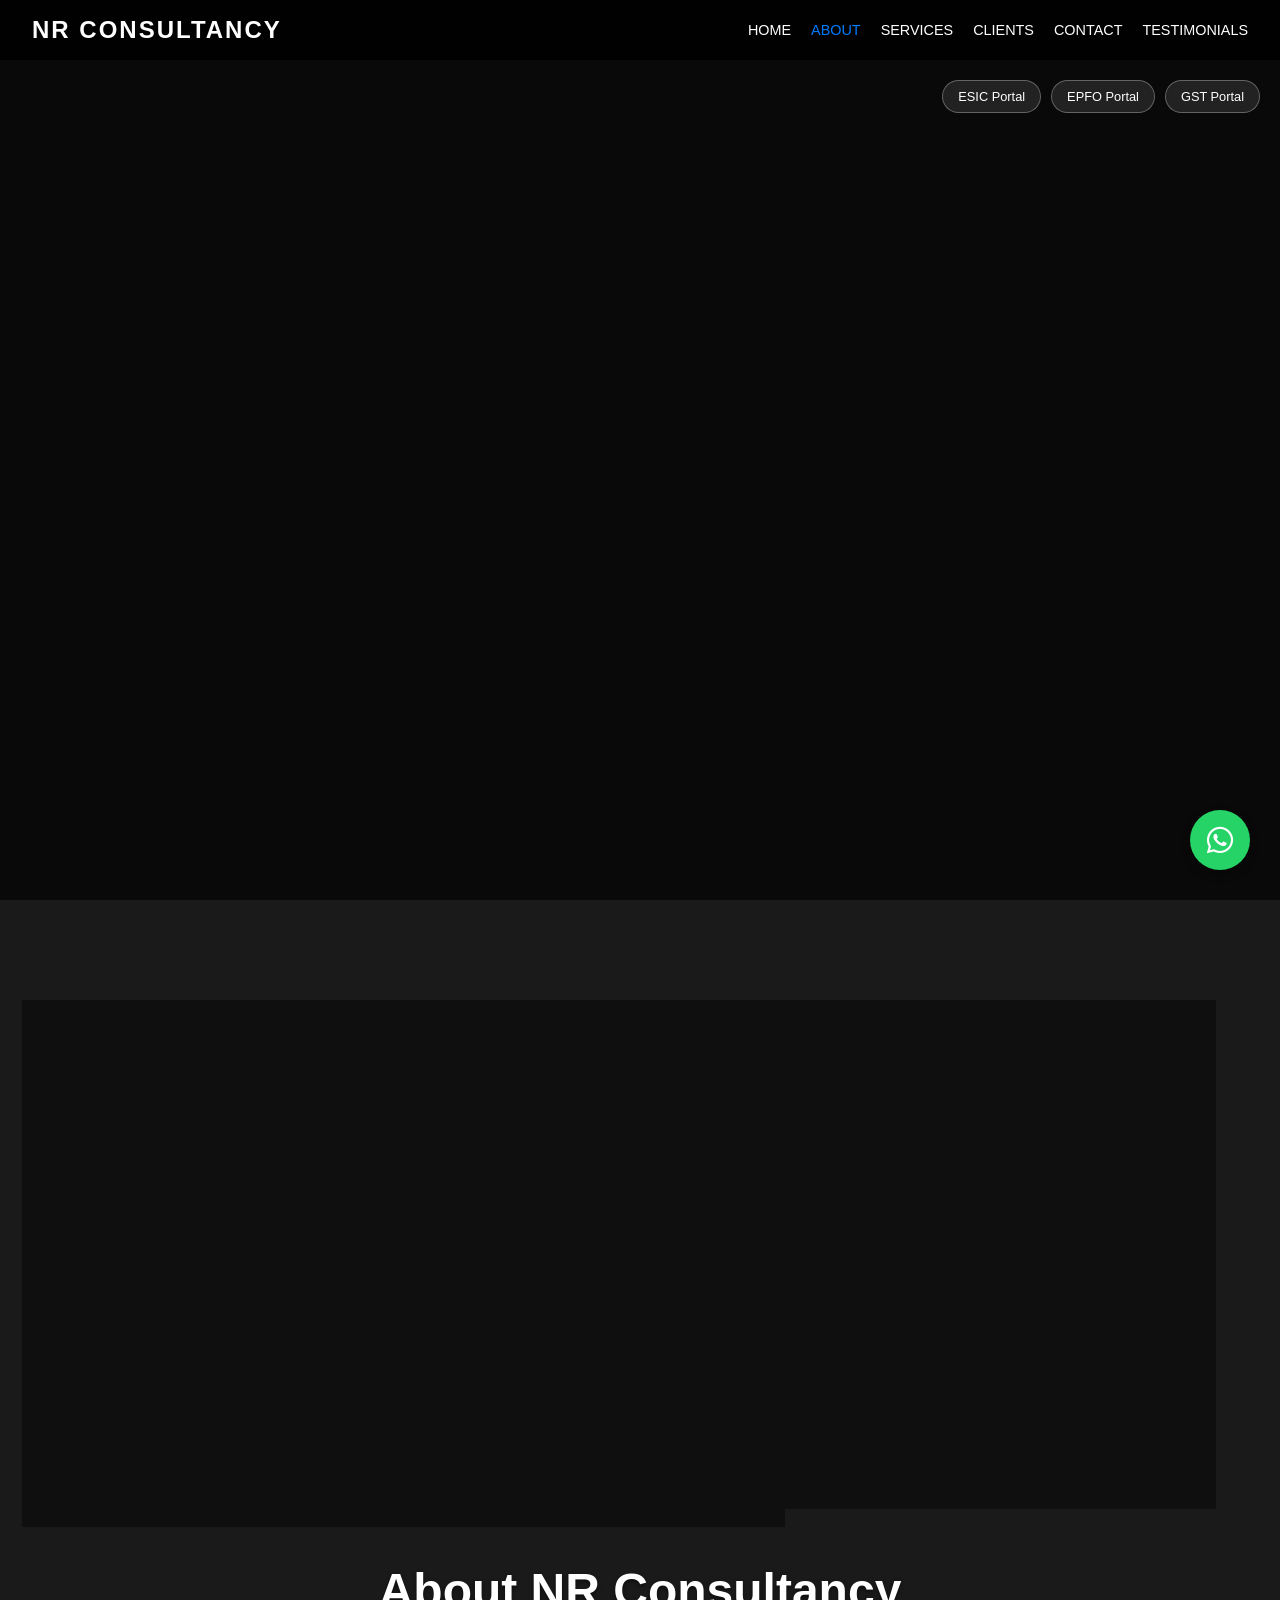
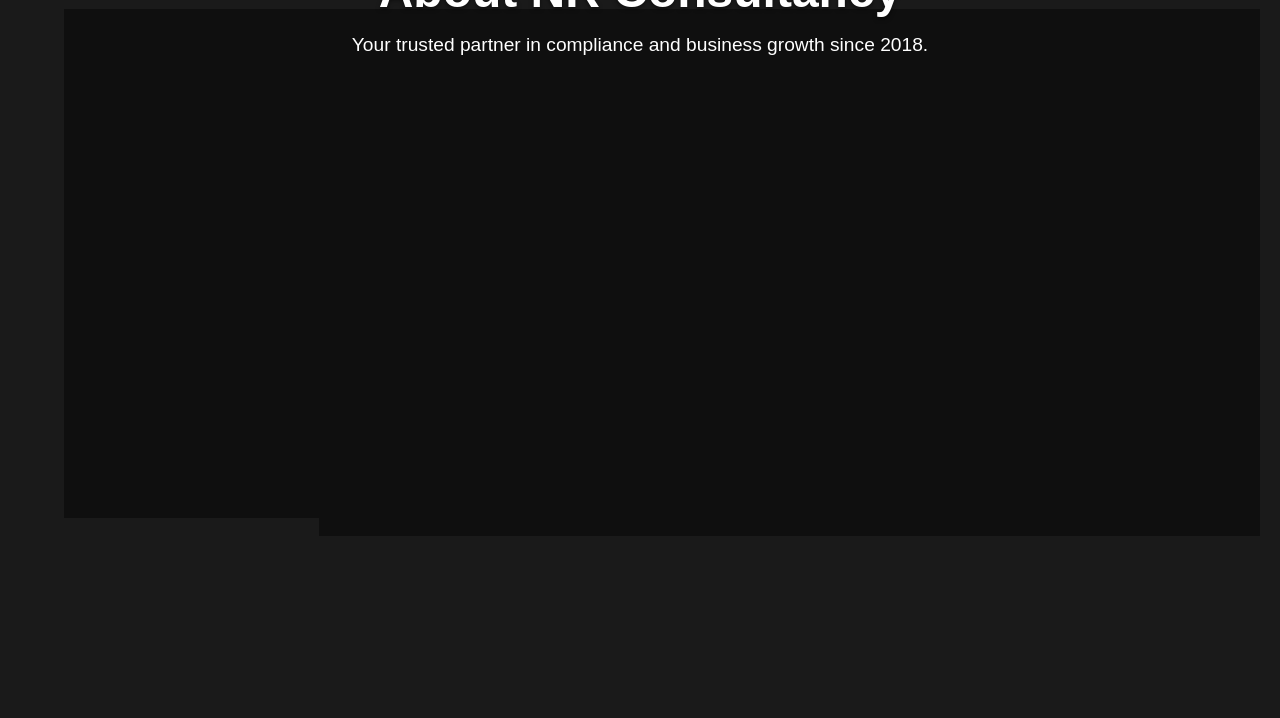
==== about.html @ 20a64200 "Initial commit of website code" ====
<!DOCTYPE html>
<html lang="en">

<head>
    <meta charset="UTF-8">
    <meta name="viewport" content="width=device-width, initial-scale=1.0">
    <title>About Us - NR Consultancy</title>

    <link rel="stylesheet" href="style.css">
    <link rel="stylesheet" href="https://cdnjs.cloudflare.com/ajax/libs/font-awesome/6.0.0/css/all.min.css">
</head>

<body>

    <!-- Background Video: Office/Meeting -->
    <video autoplay muted loop playsinline class="video-bg">
        <source src="https://videos.pexels.com/video-files/3129671/3129671-hd_1920_1080_30fps.mp4" type="video/mp4">
    </video>
    <div class="overlay"></div>

    <nav>
        <a href="index.html" class="logo" style="text-decoration:none;">NR Consultancy</a>
        <ul>
            <li><a href="index.html">Home</a></li>
            <li><a href="about.html" class="active">About</a></li>
            <li><a href="services.html">Services</a></li>
            <li><a href="clients.html">Clients</a></li>
            <li><a href="contact.html">Contact</a></li>
            <li><a href="testimonials.html">Testimonials</a></li>
        </ul>
    </nav>

    <div class="official-links">
        <a href="https://www.esic.in" target="_blank" class="official-btn">ESIC Portal</a>
        <a href="https://www.epfindia.gov.in" target="_blank" class="official-btn">EPFO Portal</a>
        <a href="https://www.gst.gov.in" target="_blank" class="official-btn">GST Portal</a>
    </div>

    <div class="static-content">
        <h1>About NR Consultancy</h1>
        <p>Your trusted partner in compliance and business growth since 2018.</p>
    </div>

    <!-- Magazine Style Services Feed -->
    <section id="services-feed" class="magazine-layout">

        <!-- Article 1: History -->
        <article class="magazine-article reveal-on-scroll">
            <div class="article-image">
                <img src="https://cdn-icons-png.flaticon.com/512/4205/4205906.png" alt="History Icon">
            </div>
            <div class="article-content">
                <span class="article-category">Since 2018</span>
                <h2>Our Journey</h2>
                <p><span class="drop-cap">N</span>R Consultancy was founded with a single mission: to simplify
                    compliance for Indian businesses. Over the last 6+ years, we have grown from a small advisory firm
                    to a trusted partner for over 100+ entities.</p>
                <ul class="article-details">
                    <li><i class="fas fa-check"></i> 6+ Years of Excellence</li>
                    <li><i class="fas fa-check"></i> 100+ Corporate Clients</li>
                    <li><i class="fas fa-check"></i> Pan-India Presence</li>
                </ul>
            </div>
        </article>

        <!-- Article 2: Mission -->
        <article class="magazine-article reverse reveal-on-scroll">
            <div class="article-image">
                <img src="https://cdn-icons-png.flaticon.com/512/1067/1067566.png" alt="Mission Icon">
            </div>
            <div class="article-content">
                <span class="article-category">Our Vision</span>
                <h2>Mission & Values</h2>
                <p><span class="drop-cap">W</span>e believe in transparency, accuracy, and timeliness. Our goal is to
                    ensure zero-penalty compliance for our clients, allowing them to focus entirely on their business
                    growth.</p>
                <ul class="article-details">
                    <li><i class="fas fa-check"></i> Client First Approach</li>
                    <li><i class="fas fa-check"></i> Integrity & Confidentiality</li>
                    <li><i class="fas fa-check"></i> 24/7 Expert Support</li>
                </ul>
            </div>
        </article>

    </section>

    <a href="https://wa.me/919182727927?text=Hi,%20I%20want%20to%20know%20more%20about%20your%20company."
        target="_blank" class="whatsapp-btn">
        <i class="fab fa-whatsapp"></i>
    </a>

    <script src="script.js"></script>
</body>

</html>
---- style.css ----
/* Core Styles for NR Consultancy */
:root {
    --primary-color: #007bff;
    /* Bright Blue */
    --secondary-color: #6c757d;
    /* Grey */
    --accent-color: #ffc107;
    /* Amber */
    --text-color: #ffffff;
    --nav-bg: rgba(0, 0, 0, 0.85);
    --overlay-color: rgba(0, 0, 0, 0.65);
    --card-bg: rgba(255, 255, 255, 0.95);
    --card-text: #333333;
    --font-main: 'Segoe UI', Tahoma, Geneva, Verdana, sans-serif;
}

* {
    margin: 0;
    padding: 0;
    box-sizing: border-box;
}

body {
    font-family: var(--font-main);
    color: var(--text-color);
    background-color: #1a1a1a;
    overflow-x: hidden;
    min-height: 100vh;
    width: 100vw;
    position: relative;
    overflow-y: auto;
    /* Enable vertical scroll */
}

/* Animations */
@keyframes fadeInDown {
    from {
        opacity: 0;
        transform: translateY(-20px);
    }

    to {
        opacity: 1;
        transform: translateY(0);
    }
}

@keyframes pulse {
    0% {
        transform: scale(1);
    }

    50% {
        transform: scale(1.05);
    }

    100% {
        transform: scale(1);
    }
}

@keyframes bounceArrow {

    0%,
    20%,
    50%,
    80%,
    100% {
        transform: translateY(0);
    }

    40% {
        transform: translateY(-10px);
    }

    60% {
        transform: translateY(-5px);
    }
}

/* Background Video */
.video-bg {
    position: fixed;
    top: 0;
    left: 0;
    width: 100%;
    height: 100%;
    z-index: -2;
    object-fit: cover;
    background: url('https://images.pexels.com/photos/3183150/pexels-photo-3183150.jpeg') no-repeat center center/cover;
    /* Constructive Fallback */
}

.overlay {
    position: fixed;
    top: 0;
    left: 0;
    width: 100%;
    height: 100%;
    background-color: var(--overlay-color);
    z-index: -1;
}

.static-content {
    animation: fadeInDown 1.5s ease-out;
}

.scroll-indicator {
    position: absolute;
    bottom: 30px;
    left: 50%;
    transform: translateX(-50%);
    text-align: center;
    color: white;
    font-size: 0.9rem;
    z-index: 5;
    animation: bounceArrow 2s infinite;
    pointer-events: none;
}

.scroll-indicator i {
    display: block;
    font-size: 1.5rem;
    margin-top: 5px;
}

/* Navigation */
nav {
    position: fixed;
    top: 0;
    width: 100%;
    background-color: var(--nav-bg);
    padding: 1rem 2rem;
    z-index: 1000;
    display: flex;
    justify-content: space-between;
    align-items: center;
    backdrop-filter: blur(10px);
}

.logo {
    font-size: 1.5rem;
    font-weight: bold;
    color: var(--text-color);
    text-transform: uppercase;
    letter-spacing: 2px;
}

nav ul {
    list-style: none;
    display: flex;
    gap: 20px;
}

nav a {
    text-decoration: none;
    color: var(--text-color);
    font-weight: 500;
    transition: color 0.3s;
    text-transform: uppercase;
    font-size: 0.9rem;
}

nav a:hover,
nav a.active {
    color: var(--primary-color);
}

/* Physics World Container */


/* Magazine Layout */
@import url('https://fonts.googleapis.com/css2?family=Playfair+Display:wght@700&family=Source+Sans+Pro:wght@400;600&display=swap');

:root {
    --font-heading: 'Playfair Display', serif;
    --font-body: 'Source Sans Pro', sans-serif;
}

#services-feed {
    margin-top: 100vh;
    padding: 100px 5%;
    background-color: transparent;
    /* Show video behind */
    color: #fff;
}

.magazine-article {
    display: flex;
    align-items: center;
    gap: 60px;
    margin-bottom: 120px;
    opacity: 0;
    transform: translateY(50px);
    transition: opacity 1s ease, transform 1s ease;

    /* rigorous glassmorphism backing for readability */
    background: rgba(0, 0, 0, 0.4);
    padding: 40px;
    border-radius: 20px;
    backdrop-filter: blur(5px);
    border: 1px solid rgba(255, 255, 255, 0.1);
}

.magazine-article.visible {
    opacity: 1;
    transform: translateY(0);
}

.magazine-article.reverse {
    flex-direction: row-reverse;
}

/* Image Side */
.article-image {
    flex: 1;
    background: rgba(255, 255, 255, 0.1);
    padding: 40px;
    box-shadow: 0 20px 50px rgba(0, 0, 0, 0.3);
    transform: rotate(-2deg);
    transition: transform 0.3s;
    border: 1px solid rgba(255, 255, 255, 0.2);
    display: flex;
    justify-content: center;
    align-items: center;
    height: 350px;
    border-radius: 10px;
}

.magazine-article:hover .article-image {
    transform: rotate(0deg) scale(1.02);
}

.article-image img {
    max-width: 80%;
    max-height: 80%;
    object-fit: contain;
    filter: drop-shadow(0 5px 15px rgba(0, 0, 0, 0.2));
}

/* Content Side */
.article-content {
    flex: 1;
    padding: 20px;
    color: #fff;
}

.article-category {
    font-family: var(--font-body);
    text-transform: uppercase;
    font-size: 0.8rem;
    letter-spacing: 3px;
    color: var(--accent-color);
    /* Pop color */
    font-weight: 600;
    margin-bottom: 10px;
    display: block;
}

.article-content h2 {
    font-family: var(--font-heading);
    font-size: 3.5rem;
    margin-bottom: 25px;
    line-height: 1.1;
    color: #fff;
    text-shadow: 0 2px 10px rgba(0, 0, 0, 0.5);
}

.article-content p {
    font-family: var(--font-body);
    font-size: 1.1rem;
    line-height: 1.8;
    color: #eee;
    margin-bottom: 25px;
}

.drop-cap {
    float: left;
    font-family: var(--font-heading);
    font-size: 3.5rem;
    line-height: 0.8;
    padding-top: 4px;
    padding-right: 8px;
    padding-left: 3px;
    color: var(--accent-color);
}

.article-details {
    list-style: none;
    margin-bottom: 30px;
}

.article-details li {
    font-family: var(--font-body);
    margin-bottom: 10px;
    font-size: 1rem;
    color: #ddd;
}

.article-details i {
    color: var(--accent-color);
    margin-right: 10px;
}

.read-more {
    display: inline-block;
    padding: 12px 30px;
    background: #1a1a1a;
    color: white;
    text-decoration: none;
    text-transform: uppercase;
    font-size: 0.8rem;
    letter-spacing: 1px;
    transition: background 0.3s;
}

.read-more:hover {
    background: var(--primary-color);
}

@media (max-width: 900px) {

    .magazine-article,
    .magazine-article.reverse {
        flex-direction: column;
        gap: 30px;
        text-align: center;
    }

    .article-image {
        transform: rotate(0);
        width: 100%;
        height: auto;
    }

    .article-content h2 {
        font-size: 2.5rem;
    }

    .article-details {
        text-align: left;
        display: inline-block;
    }
}

.floating-video {
    width: 100%;
    border-radius: 8px;
    margin-bottom: 10px;
    pointer-events: none;
    /* Prevent video controls interference */
}

/* Official Links Bar */
.official-links {
    position: fixed;
    top: 80px;
    /* Below nav */
    right: 20px;
    display: flex;
    gap: 10px;
    z-index: 1000;
}

.official-btn {
    background: rgba(255, 255, 255, 0.1);
    color: white;
    padding: 8px 15px;
    border-radius: 20px;
    text-decoration: none;
    font-size: 0.8rem;
    border: 1px solid rgba(255, 255, 255, 0.3);
    transition: all 0.3s;
    backdrop-filter: blur(5px);
}

.official-btn:hover {
    background: var(--primary-color);
    border-color: var(--primary-color);
}

/* WhatsApp Button */
.whatsapp-btn {
    position: fixed;
    bottom: 30px;
    right: 30px;
    background-color: #25D366;
    color: white;
    width: 60px;
    height: 60px;
    border-radius: 50%;
    display: flex;
    justify-content: center;
    align-items: center;
    font-size: 30px;
    box-shadow: 0 4px 10px rgba(0, 0, 0, 0.3);
    z-index: 2000;
    transition: transform 0.3s;
    text-decoration: none;
}

.whatsapp-btn:hover {
    transform: scale(1.1);
}

/* Intro/Static Content (Behind physics layer) */
.static-content {
    position: absolute;
    top: 50%;
    left: 50%;
    transform: translate(-50%, -50%);
    text-align: center;
    z-index: 1;
    /* Below physics layer */
    width: 80%;
}

.static-content h1 {
    font-size: 3rem;
    margin-bottom: 1rem;
    text-shadow: 0 2px 4px rgba(0, 0, 0, 0.5);
}

.static-content p {
    font-size: 1.2rem;
    max-width: 600px;
    margin: 0 auto;
}

/* Responsive */
@media (max-width: 768px) {
    nav {
        flex-direction: column;
        padding: 1rem;
    }

    nav ul {
        margin-top: 10px;
        font-size: 0.8rem;
        flex-wrap: wrap;
        justify-content: center;
    }

    .static-content h1 {
        font-size: 2rem;
    }

    .official-links {
        top: auto;
        bottom: 100px;
        right: 50%;
        transform: translateX(50%);
        width: 100%;
        justify-content: center;
    }
}
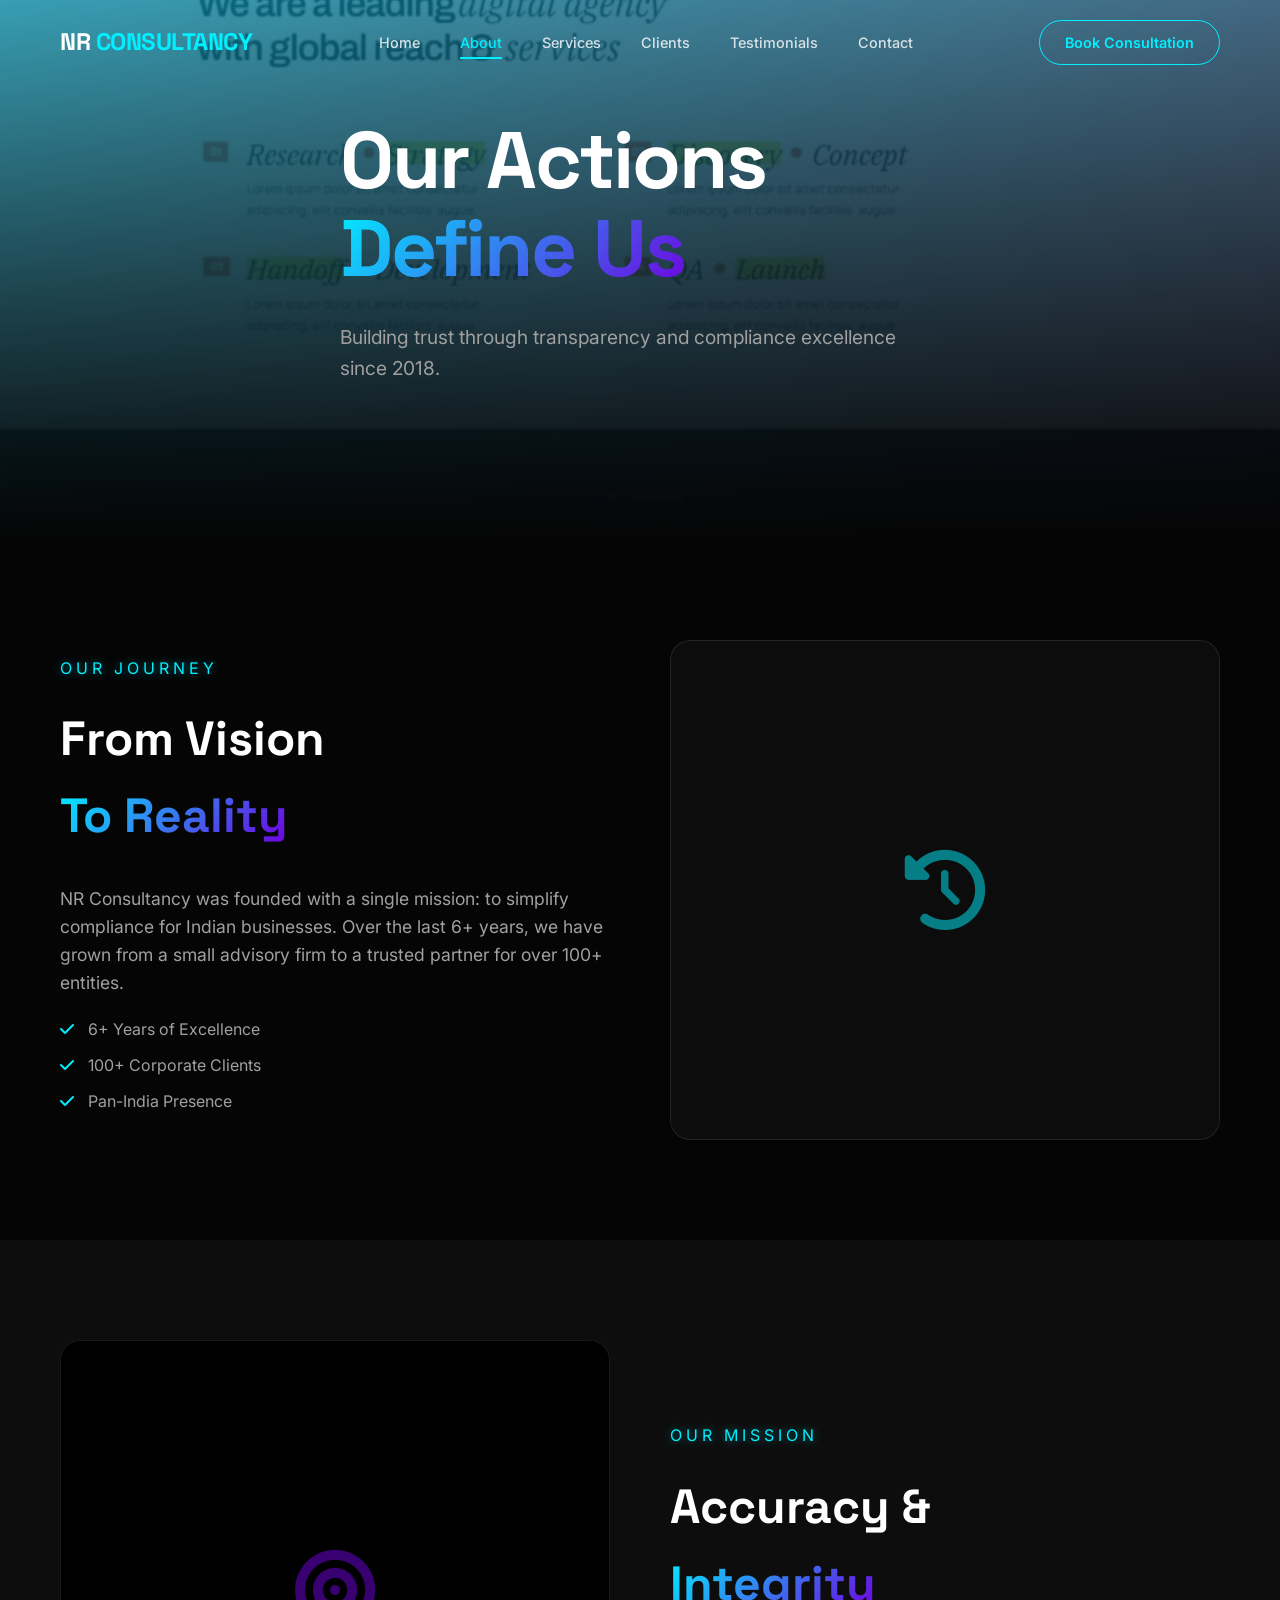
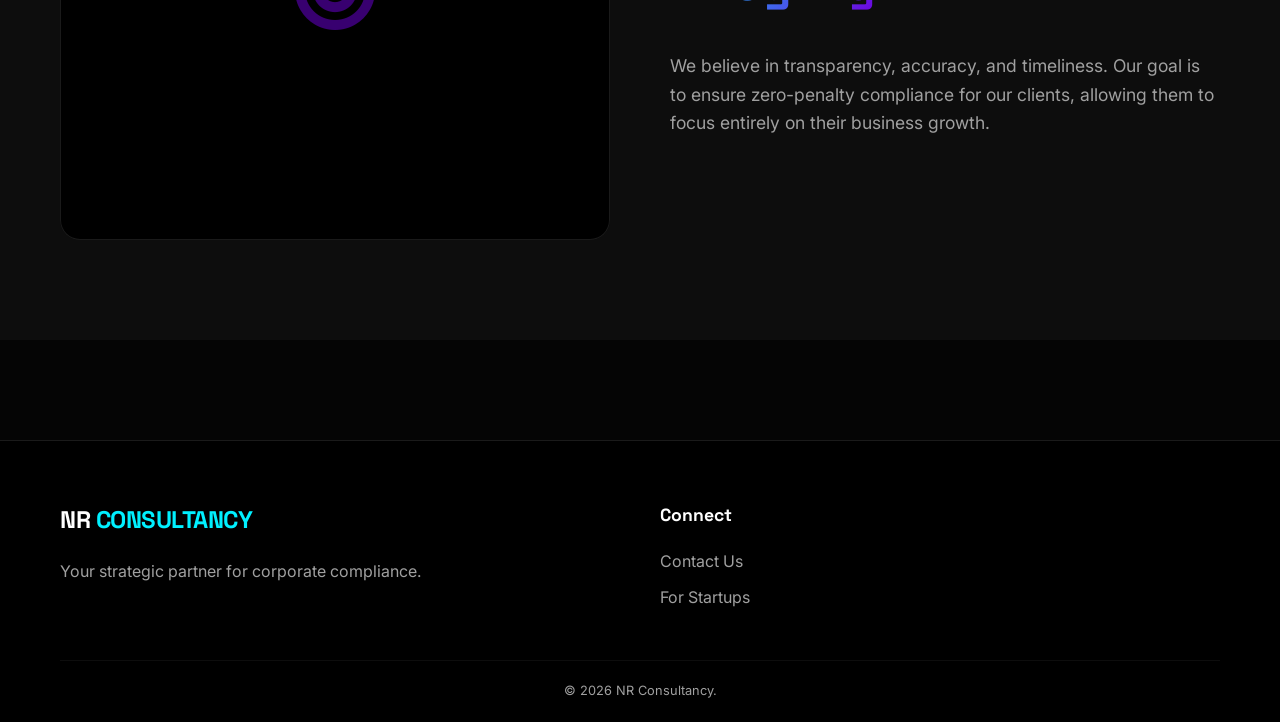
==== commit 78e4df09: "Complete redesign: Dark theme, CSS animation, and SEO fixes" ====
--- a/about.html
+++ b/about.html
@@ -5,89 +5,125 @@
     <meta charset="UTF-8">
     <meta name="viewport" content="width=device-width, initial-scale=1.0">
     <title>About Us - NR Consultancy</title>
+    <meta name="description"
+        content="Learn about NR Consultancy's journey since 2018. We are a leading compliance firm in Hyderabad serving 100+ clients with integrity and expertise.">
+    <meta name="keywords"
+        content="NR Consultancy history, compliance experts Hyderabad, business values, company mission, about us">
+    <meta name="robots" content="index, follow">
 
+    <!-- Styles -->
     <link rel="stylesheet" href="style.css">
     <link rel="stylesheet" href="https://cdnjs.cloudflare.com/ajax/libs/font-awesome/6.0.0/css/all.min.css">
 </head>
 
 <body>
 
-    <!-- Background Video: Office/Meeting -->
-    <video autoplay muted loop playsinline class="video-bg">
-        <source src="https://videos.pexels.com/video-files/3129671/3129671-hd_1920_1080_30fps.mp4" type="video/mp4">
-    </video>
-    <div class="overlay"></div>
-
-    <nav>
-        <a href="index.html" class="logo" style="text-decoration:none;">NR Consultancy</a>
-        <ul>
-            <li><a href="index.html">Home</a></li>
-            <li><a href="about.html" class="active">About</a></li>
-            <li><a href="services.html">Services</a></li>
-            <li><a href="clients.html">Clients</a></li>
-            <li><a href="contact.html">Contact</a></li>
-            <li><a href="testimonials.html">Testimonials</a></li>
-        </ul>
+    <!-- Navigation -->
+    <nav id="navbar">
+        <div class="container nav-content">
+            <a href="index.html" class="logo">NR <span>CONSULTANCY</span></a>
+            <div class="nav-links">
+                <a href="index.html">Home</a>
+                <a href="about.html" class="active">About</a>
+                <a href="services.html">Services</a>
+                <a href="clients.html">Clients</a>
+                <a href="testimonials.html">Testimonials</a>
+                <a href="contact.html">Contact</a>
+            </div>
+            <a href="contact.html" class="nav-cta">Book Consultation</a>
+            <div class="menu-toggle"><i class="fas fa-bars"></i></div>
+        </div>
     </nav>
 
-    <div class="official-links">
-        <a href="https://www.esic.in" target="_blank" class="official-btn">ESIC Portal</a>
-        <a href="https://www.epfindia.gov.in" target="_blank" class="official-btn">EPFO Portal</a>
-        <a href="https://www.gst.gov.in" target="_blank" class="official-btn">GST Portal</a>
-    </div>
+    <!-- Page Header -->
+    <header class="hero" style="height: 60vh;">
+        <div class="hero-bg">
+            <video autoplay muted loop playsinline class="video-bg" style="opacity: 0.3;"
+                poster="assets/video/video-poster.jpg">
+                <source src="assets/video/board-meeting.mp4" type="video/mp4">
+            </video>
+            <div class="hero-overlay-gradient"></div>
+        </div>
+        <div class="container hero-content">
+            <h1 class="hero-title">Our Actions <br><span class="text-gradient">Define Us</span></h1>
+            <p class="hero-desc">Building trust through transparency and compliance excellence since 2018.</p>
+        </div>
+    </header>
 
-    <div class="static-content">
-        <h1>About NR Consultancy</h1>
-        <p>Your trusted partner in compliance and business growth since 2018.</p>
-    </div>
-
-    <!-- Magazine Style Services Feed -->
-    <section id="services-feed" class="magazine-layout">
-
-        <!-- Article 1: History -->
-        <article class="magazine-article reveal-on-scroll">
-            <div class="article-image">
-                <img src="https://cdn-icons-png.flaticon.com/512/4205/4205906.png" alt="History Icon">
+    <!-- Main Content -->
+    <section class="section-padding">
+        <div class="container">
+            <div class="about-preview">
+                <div class="about-content">
+                    <span class="hero-subtitle">Our Journey</span>
+                    <h2>From Vision <br><span class="text-gradient">To Reality</span></h2>
+                    <p>NR Consultancy was founded with a single mission: to simplify compliance for Indian businesses.
+                        Over the last 6+ years, we have grown from a small advisory firm to a trusted partner for over
+                        100+ entities.</p>
+                    <ul style="margin-top: 20px; color: var(--text-muted);">
+                        <li style="margin-bottom: 10px;"><i class="fas fa-check"
+                                style="color: var(--accent-primary); margin-right: 10px;"></i> 6+ Years of Excellence
+                        </li>
+                        <li style="margin-bottom: 10px;"><i class="fas fa-check"
+                                style="color: var(--accent-primary); margin-right: 10px;"></i> 100+ Corporate Clients
+                        </li>
+                        <li style="margin-bottom: 10px;"><i class="fas fa-check"
+                                style="color: var(--accent-primary); margin-right: 10px;"></i> Pan-India Presence</li>
+                    </ul>
+                </div>
+                <div class="about-image">
+                    <!-- Placeholder or specific about image -->
+                    <div
+                        style="width:100%; height:100%; background: var(--bg-card); display:flex; align-items:center; justify-content:center; border: var(--glass-border); border-radius: 20px;">
+                        <i class="fas fa-history"
+                            style="font-size: 5rem; color: var(--accent-primary); opacity: 0.5;"></i>
+                    </div>
+                </div>
             </div>
-            <div class="article-content">
-                <span class="article-category">Since 2018</span>
-                <h2>Our Journey</h2>
-                <p><span class="drop-cap">N</span>R Consultancy was founded with a single mission: to simplify
-                    compliance for Indian businesses. Over the last 6+ years, we have grown from a small advisory firm
-                    to a trusted partner for over 100+ entities.</p>
-                <ul class="article-details">
-                    <li><i class="fas fa-check"></i> 6+ Years of Excellence</li>
-                    <li><i class="fas fa-check"></i> 100+ Corporate Clients</li>
-                    <li><i class="fas fa-check"></i> Pan-India Presence</li>
-                </ul>
-            </div>
-        </article>
-
-        <!-- Article 2: Mission -->
-        <article class="magazine-article reverse reveal-on-scroll">
-            <div class="article-image">
-                <img src="https://cdn-icons-png.flaticon.com/512/1067/1067566.png" alt="Mission Icon">
-            </div>
-            <div class="article-content">
-                <span class="article-category">Our Vision</span>
-                <h2>Mission & Values</h2>
-                <p><span class="drop-cap">W</span>e believe in transparency, accuracy, and timeliness. Our goal is to
-                    ensure zero-penalty compliance for our clients, allowing them to focus entirely on their business
-                    growth.</p>
-                <ul class="article-details">
-                    <li><i class="fas fa-check"></i> Client First Approach</li>
-                    <li><i class="fas fa-check"></i> Integrity & Confidentiality</li>
-                    <li><i class="fas fa-check"></i> 24/7 Expert Support</li>
-                </ul>
-            </div>
-        </article>
-
+        </div>
     </section>
 
-    <a href="https://wa.me/919182727927?text=Hi,%20I%20want%20to%20know%20more%20about%20your%20company."
-        target="_blank" class="whatsapp-btn">
-        <i class="fab fa-whatsapp"></i>
-    </a>
+    <section class="section-padding" style="background: var(--bg-card);">
+        <div class="container">
+            <div class="about-preview" style="grid-template-columns: 1fr 1fr;">
+                <div class="about-image">
+                    <div
+                        style="width:100%; height:100%; background: #000; display:flex; align-items:center; justify-content:center; border: var(--glass-border); border-radius: 20px;">
+                        <i class="fas fa-bullseye"
+                            style="font-size: 5rem; color: var(--accent-secondary); opacity: 0.5;"></i>
+                    </div>
+                </div>
+                <div class="about-content">
+                    <span class="hero-subtitle">Our Mission</span>
+                    <h2>Accuracy & <br><span class="text-gradient">Integrity</span></h2>
+                    <p>We believe in transparency, accuracy, and timeliness. Our goal is to ensure zero-penalty
+                        compliance for our clients, allowing them to focus entirely on their business growth.</p>
+                </div>
+            </div>
+        </div>
+    </section>
+
+    <!-- Footer -->
+    <footer>
+        <div class="container">
+            <div class="footer-content">
+                <div class="footer-col">
+                    <a href="index.html" class="logo">NR <span>CONSULTANCY</span></a>
+                    <p style="margin-top: 20px; color: var(--text-muted);">Your strategic partner for corporate
+                        compliance.</p>
+                </div>
+                <!-- Shortened footer for brevity in secondary pages -->
+                <div class="footer-col">
+                    <h4>Connect</h4>
+                    <ul>
+                        <li><a href="contact.html">Contact Us</a></li>
+                        <li><a href="startups.html">For Startups</a></li>
+                    </ul>
+                </div>
+            </div>
+            <div class="footer-bottom">&copy; 2026 NR Consultancy.</div>
+        </div>
+    </footer>
 
     <script src="script.js"></script>
 </body>
--- a/style.css
+++ b/style.css
@@ -1,19 +1,37 @@
-/* Core Styles for NR Consultancy */
+/* 
+   NR Consultancy - Premium Dark Theme 
+   Design System: Cyber Corporate
+*/
+
+@import url('https://fonts.googleapis.com/css2?family=Space+Grotesk:wght@300;400;500;600;700&family=Inter:wght@300;400;500;600&display=swap');
+
 :root {
-    --primary-color: #007bff;
-    /* Bright Blue */
-    --secondary-color: #6c757d;
-    /* Grey */
-    --accent-color: #ffc107;
-    /* Amber */
-    --text-color: #ffffff;
-    --nav-bg: rgba(0, 0, 0, 0.85);
-    --overlay-color: rgba(0, 0, 0, 0.65);
-    --card-bg: rgba(255, 255, 255, 0.95);
-    --card-text: #333333;
-    --font-main: 'Segoe UI', Tahoma, Geneva, Verdana, sans-serif;
-}
-
+    /* Colors */
+    --bg-dark: #050505;
+    --bg-card: rgba(255, 255, 255, 0.03);
+    --bg-glass: rgba(22, 22, 22, 0.6);
+
+    --text-main: #ffffff;
+    --text-muted: #a0a0a0;
+
+    --accent-primary: #00f0ff;
+    /* Cyber Blue */
+    --accent-secondary: #7000df;
+    /* Neon Purple */
+    --accent-gradient: linear-gradient(135deg, var(--accent-primary), var(--accent-secondary));
+
+    /* Typography */
+    --font-head: 'Space Grotesk', sans-serif;
+    --font-body: 'Inter', sans-serif;
+
+    /* Effects */
+    --glow-primary: 0 0 20px rgba(0, 240, 255, 0.3);
+    --glass-border: 1px solid rgba(255, 255, 255, 0.1);
+    --transition-fast: 0.3s cubic-bezier(0.4, 0, 0.2, 1);
+    --transition-smooth: 0.6s cubic-bezier(0.22, 1, 0.36, 1);
+}
+
+/* Reset & Core */
 * {
     margin: 0;
     padding: 0;
@@ -21,370 +39,549 @@
 }
 
 body {
-    font-family: var(--font-main);
-    color: var(--text-color);
-    background-color: #1a1a1a;
+    background-color: var(--bg-dark);
+    color: var(--text-main);
+    font-family: var(--font-body);
     overflow-x: hidden;
-    min-height: 100vh;
-    width: 100vw;
-    position: relative;
-    overflow-y: auto;
-    /* Enable vertical scroll */
-}
-
-/* Animations */
-@keyframes fadeInDown {
-    from {
-        opacity: 0;
-        transform: translateY(-20px);
-    }
-
-    to {
-        opacity: 1;
-        transform: translateY(0);
-    }
-}
-
-@keyframes pulse {
+    line-height: 1.6;
+    -webkit-font-smoothing: antialiased;
+}
+
+h1,
+h2,
+h3,
+h4,
+h5,
+h6 {
+    font-family: var(--font-head);
+    font-weight: 700;
+    color: var(--text-main);
+}
+
+a {
+    text-decoration: none;
+    color: inherit;
+    transition: var(--transition-fast);
+}
+
+ul {
+    list-style: none;
+}
+
+/* Utilities */
+.container {
+    max-width: 1200px;
+    margin: 0 auto;
+    padding: 0 20px;
+}
+
+.text-gradient {
+    background: var(--accent-gradient);
+    -webkit-background-clip: text;
+    -webkit-text-fill-color: transparent;
+    background-clip: text;
+}
+
+.section-padding {
+    padding: 100px 0;
+}
+
+/* --- Navigation --- */
+nav {
+    position: fixed;
+    top: 0;
+    width: 100%;
+    padding: 20px 0;
+    z-index: 1000;
+    background: transparent;
+    transition: var(--transition-fast);
+}
+
+nav.scrolled {
+    background: rgba(5, 5, 5, 0.8);
+    backdrop-filter: blur(10px);
+    border-bottom: var(--glass-border);
+    padding: 15px 0;
+}
+
+.nav-content {
+    display: flex;
+    justify-content: space-between;
+    align-items: center;
+}
+
+.logo {
+    font-family: var(--font-head);
+    font-size: 1.5rem;
+    font-weight: 700;
+    letter-spacing: -0.5px;
+}
+
+.logo span {
+    color: var(--accent-primary);
+}
+
+.nav-links {
+    display: flex;
+    gap: 40px;
+}
+
+.nav-links a {
+    font-size: 0.9rem;
+    font-weight: 500;
+    opacity: 0.8;
+    position: relative;
+}
+
+.nav-links a:hover,
+.nav-links a.active {
+    opacity: 1;
+    color: var(--accent-primary);
+}
+
+.nav-links a::after {
+    content: '';
+    position: absolute;
+    bottom: -5px;
+    left: 0;
+    width: 0;
+    height: 2px;
+    background: var(--accent-primary);
+    transition: var(--transition-fast);
+}
+
+.nav-links a:hover::after,
+.nav-links a.active::after {
+    width: 100%;
+}
+
+.nav-cta {
+    padding: 10px 25px;
+    background: transparent;
+    border: 1px solid var(--accent-primary);
+    color: var(--accent-primary);
+    border-radius: 50px;
+    font-weight: 600;
+    font-size: 0.9rem;
+}
+
+.nav-cta:hover {
+    background: var(--accent-primary);
+    color: #000;
+    box-shadow: var(--glow-primary);
+}
+
+/* Mobile Menu Toggle */
+.menu-toggle {
+    display: none;
+    font-size: 1.5rem;
+    cursor: pointer;
+}
+
+/* --- Hero Section --- */
+.hero {
+    height: 100vh;
+    display: flex;
+    align-items: center;
+    position: relative;
+    overflow: hidden;
+}
+
+.hero-bg {
+    position: absolute;
+    top: 0;
+    left: 0;
+    width: 100%;
+    height: 100%;
+    z-index: 0;
+    /* Animated Gradient "Liquid" Background */
+    background: linear-gradient(-45deg, #020024, #090979, #2c003e, #00d4ff);
+    background-size: 400% 400%;
+    animation: gradientMove 15s ease infinite;
+}
+
+@keyframes gradientMove {
     0% {
-        transform: scale(1);
+        background-position: 0% 50%;
     }
 
     50% {
-        transform: scale(1.05);
+        background-position: 100% 50%;
     }
 
     100% {
-        transform: scale(1);
-    }
-}
-
-@keyframes bounceArrow {
-
-    0%,
-    20%,
-    50%,
-    80%,
-    100% {
-        transform: translateY(0);
-    }
-
-    40% {
-        transform: translateY(-10px);
-    }
-
-    60% {
-        transform: translateY(-5px);
-    }
-}
-
-/* Background Video */
+        background-position: 0% 50%;
+    }
+}
+
+/* Video Background Styling from previous fix */
 .video-bg {
+    width: 100%;
+    height: 100%;
+    object-fit: cover;
+    opacity: 0.6;
+    /* Slight dim for text readability */
+}
+
+.hero-overlay-gradient {
+    position: absolute;
+    top: 0;
+    left: 0;
+    width: 100%;
+    height: 100%;
+    background: linear-gradient(to bottom, rgba(5, 5, 5, 0.3), var(--bg-dark));
+    /* Fade strongly to black at bottom */
+    z-index: 1;
+}
+
+.hero-content {
+    position: relative;
+    z-index: 2;
+    max-width: 800px;
+    padding-left: 20px;
+}
+
+/* Cinematic Grain Overlay */
+.grain-overlay {
     position: fixed;
     top: 0;
     left: 0;
     width: 100%;
     height: 100%;
-    z-index: -2;
-    object-fit: cover;
-    background: url('https://images.pexels.com/photos/3183150/pexels-photo-3183150.jpeg') no-repeat center center/cover;
-    /* Constructive Fallback */
-}
-
-.overlay {
-    position: fixed;
-    top: 0;
-    left: 0;
-    width: 100%;
-    height: 100%;
-    background-color: var(--overlay-color);
-    z-index: -1;
-}
-
-.static-content {
-    animation: fadeInDown 1.5s ease-out;
-}
-
-.scroll-indicator {
-    position: absolute;
-    bottom: 30px;
-    left: 50%;
-    transform: translateX(-50%);
-    text-align: center;
-    color: white;
-    font-size: 0.9rem;
-    z-index: 5;
-    animation: bounceArrow 2s infinite;
     pointer-events: none;
-}
-
-.scroll-indicator i {
+    z-index: 9999;
+    opacity: 0.05;
+    background-image: url("data:image/svg+xml,%3Csvg viewBox='0 0 200 200' xmlns='http://www.w3.org/2000/svg'%3E%3Cfilter id='noiseFilter'%3E%3CfeTurbulence type='fractalNoise' baseFrequency='0.65' numOctaves='3' stitchTiles='stitch'/%3E%3C/filter%3E%3Crect width='100%25' height='100%25' filter='url(%23noiseFilter)'/%3E%3C/svg%3E");
+}
+
+.hero-subtitle {
+    font-family: var(--font-body);
+    font-size: 1rem;
+    text-transform: uppercase;
+    letter-spacing: 4px;
+    color: var(--accent-primary);
+    margin-bottom: 20px;
     display: block;
-    font-size: 1.5rem;
-    margin-top: 5px;
-}
-
-/* Navigation */
-nav {
-    position: fixed;
-    top: 0;
-    width: 100%;
-    background-color: var(--nav-bg);
-    padding: 1rem 2rem;
-    z-index: 1000;
-    display: flex;
-    justify-content: space-between;
-    align-items: center;
-    backdrop-filter: blur(10px);
-}
-
-.logo {
-    font-size: 1.5rem;
-    font-weight: bold;
-    color: var(--text-color);
-    text-transform: uppercase;
-    letter-spacing: 2px;
-}
-
-nav ul {
-    list-style: none;
+    opacity: 0;
+    transform: translateY(20px);
+    animation: fadeUp 0.8s forwards 0.2s;
+    text-shadow: 0 0 10px rgba(0, 240, 255, 0.5);
+    /* Neon Glow */
+}
+
+.hero-title {
+    font-size: 5rem;
+    /* Larger */
+    line-height: 1.1;
+    margin-bottom: 30px;
+    opacity: 0;
+    transform: translateY(30px);
+    animation: fadeUp 0.8s forwards 0.4s;
+    letter-spacing: -2px;
+}
+
+.hero-desc {
+    font-size: 1.2rem;
+    color: var(--text-muted);
+    max-width: 600px;
+    margin-bottom: 40px;
+    opacity: 0;
+    transform: translateY(30px);
+    animation: fadeUp 0.8s forwards 0.6s;
+}
+
+.hero-btns {
     display: flex;
     gap: 20px;
-}
-
-nav a {
-    text-decoration: none;
-    color: var(--text-color);
-    font-weight: 500;
-    transition: color 0.3s;
+    opacity: 0;
+    transform: translateY(30px);
+    animation: fadeUp 0.8s forwards 0.8s;
+}
+
+.btn {
+    padding: 18px 40px;
+    /* Larger click area */
+    border-radius: 50px;
+    font-weight: 600;
+    cursor: pointer;
+    display: inline-flex;
+    align-items: center;
+    gap: 10px;
+    transition: var(--transition-fast);
     text-transform: uppercase;
+    letter-spacing: 1px;
     font-size: 0.9rem;
 }
 
-nav a:hover,
-nav a.active {
-    color: var(--primary-color);
-}
-
-/* Physics World Container */
-
-
-/* Magazine Layout */
-@import url('https://fonts.googleapis.com/css2?family=Playfair+Display:wght@700&family=Source+Sans+Pro:wght@400;600&display=swap');
-
-:root {
-    --font-heading: 'Playfair Display', serif;
-    --font-body: 'Source Sans Pro', sans-serif;
-}
-
-#services-feed {
-    margin-top: 100vh;
-    padding: 100px 5%;
-    background-color: transparent;
-    /* Show video behind */
-    color: #fff;
-}
-
-.magazine-article {
+.btn-primary {
+    background: var(--text-main);
+    color: #000;
+    border: none;
+    position: relative;
+    overflow: hidden;
+}
+
+.btn-primary:hover {
+    transform: translateY(-2px);
+    box-shadow: 0 0 30px rgba(255, 255, 255, 0.4);
+    /* Stronger Glow */
+    background: #fff;
+}
+
+.btn-secondary {
+    background: rgba(255, 255, 255, 0.05);
+    /* Slight fill */
+    border: 1px solid rgba(255, 255, 255, 0.3);
+    color: var(--text-main);
+    backdrop-filter: blur(5px);
+}
+
+.btn-secondary:hover {
+    border-color: var(--accent-primary);
+    color: var(--accent-primary);
+    background: rgba(0, 240, 255, 0.1);
+    box-shadow: 0 0 20px rgba(0, 240, 255, 0.2);
+}
+
+/* --- Stats Bar --- */
+.stats-bar {
+    position: absolute;
+    bottom: 0;
+    left: 0;
+    width: 100%;
+    background: rgba(255, 255, 255, 0.05);
+    backdrop-filter: blur(10px);
+    border-top: var(--glass-border);
+    z-index: 5;
+    padding: 25px 0;
+}
+
+.stats-grid {
+    display: flex;
+    justify-content: space-around;
+    align-items: center;
+}
+
+.stat-item {
+    text-align: center;
+}
+
+.stat-number {
+    display: block;
+    font-size: 2rem;
+    font-weight: 700;
+    font-family: var(--font-head);
+    color: var(--text-main);
+}
+
+.stat-label {
+    font-size: 0.8rem;
+    text-transform: uppercase;
+    letter-spacing: 1px;
+    color: var(--text-muted);
+}
+
+/* --- Services Section (Cards) --- */
+.section-title {
+    margin-bottom: 60px;
+    text-align: center;
+}
+
+.section-title h2 {
+    font-size: 3rem;
+    margin-bottom: 15px;
+}
+
+.section-title p {
+    color: var(--text-muted);
+}
+
+.services-grid {
+    display: grid;
+    grid-template-columns: repeat(auto-fit, minmax(300px, 1fr));
+    gap: 30px;
+}
+
+.service-card {
+    background: var(--bg-card);
+    border: var(--glass-border);
+    padding: 40px;
+    border-radius: 20px;
+    transition: var(--transition-fast);
+    position: relative;
+    overflow: hidden;
+}
+
+.service-card:hover {
+    transform: translateY(-10px);
+    border-color: var(--accent-primary);
+    box-shadow: var(--glow-primary);
+}
+
+.service-icon {
+    font-size: 2.5rem;
+    margin-bottom: 25px;
+    color: var(--accent-primary);
+}
+
+.service-card h3 {
+    margin-bottom: 15px;
+    font-size: 1.5rem;
+}
+
+.service-card p {
+    color: var(--text-muted);
+    font-size: 0.95rem;
+    margin-bottom: 25px;
+}
+
+.service-link {
+    font-size: 0.9rem;
+    font-weight: 600;
+    color: var(--text-main);
     display: flex;
     align-items: center;
+    gap: 5px;
+}
+
+.service-link:hover {
+    color: var(--accent-primary);
+    gap: 10px;
+    /* animation detail */
+}
+
+/* --- About Preview --- */
+.about-preview {
+    display: grid;
+    grid-template-columns: 1fr 1fr;
     gap: 60px;
-    margin-bottom: 120px;
-    opacity: 0;
-    transform: translateY(50px);
-    transition: opacity 1s ease, transform 1s ease;
-
-    /* rigorous glassmorphism backing for readability */
-    background: rgba(0, 0, 0, 0.4);
-    padding: 40px;
+    align-items: center;
+}
+
+.about-image {
+    position: relative;
     border-radius: 20px;
-    backdrop-filter: blur(5px);
-    border: 1px solid rgba(255, 255, 255, 0.1);
-}
-
-.magazine-article.visible {
-    opacity: 1;
-    transform: translateY(0);
-}
-
-.magazine-article.reverse {
-    flex-direction: row-reverse;
-}
-
-/* Image Side */
-.article-image {
-    flex: 1;
-    background: rgba(255, 255, 255, 0.1);
-    padding: 40px;
-    box-shadow: 0 20px 50px rgba(0, 0, 0, 0.3);
-    transform: rotate(-2deg);
-    transition: transform 0.3s;
-    border: 1px solid rgba(255, 255, 255, 0.2);
-    display: flex;
-    justify-content: center;
-    align-items: center;
-    height: 350px;
-    border-radius: 10px;
-}
-
-.magazine-article:hover .article-image {
-    transform: rotate(0deg) scale(1.02);
-}
-
-.article-image img {
-    max-width: 80%;
-    max-height: 80%;
-    object-fit: contain;
-    filter: drop-shadow(0 5px 15px rgba(0, 0, 0, 0.2));
-}
-
-/* Content Side */
-.article-content {
-    flex: 1;
-    padding: 20px;
-    color: #fff;
-}
-
-.article-category {
-    font-family: var(--font-body);
-    text-transform: uppercase;
+    overflow: hidden;
+    height: 100%;
+    min-height: 500px;
+}
+
+.about-image img {
+    width: 100%;
+    height: 100%;
+    object-fit: cover;
+    transition: var(--transition-smooth);
+}
+
+.about-image:hover img {
+    transform: scale(1.05);
+}
+
+.about-content h2 {
+    font-size: 3rem;
+    margin-bottom: 30px;
+}
+
+.about-content p {
+    color: var(--text-muted);
+    margin-bottom: 20px;
+    font-size: 1.1rem;
+}
+
+/* --- Clients Marquee --- */
+.clients-marquee {
+    background: #000;
+    overflow: hidden;
+    white-space: nowrap;
+    padding: 40px 0;
+    position: relative;
+}
+
+.marquee-track {
+    display: inline-block;
+    animation: marquee 20s linear infinite;
+}
+
+.client-logo {
+    display: inline-block;
+    margin: 0 40px;
+    font-size: 1.5rem;
+    font-weight: 700;
+    color: rgba(255, 255, 255, 0.3);
+    font-family: var(--font-head);
+}
+
+@keyframes marquee {
+    0% {
+        transform: translateX(0);
+    }
+
+    100% {
+        transform: translateX(-50%);
+    }
+}
+
+/* --- CTA Section --- */
+.cta-section {
+    background: linear-gradient(to right, #001f3f, #3a0050);
+    text-align: center;
+    border-radius: 30px;
+    padding: 80px 20px;
+    position: relative;
+    overflow: hidden;
+}
+
+.cta-section h2 {
+    font-size: 3rem;
+    margin-bottom: 20px;
+}
+
+/* --- Footer --- */
+footer {
+    border-top: var(--glass-border);
+    padding: 60px 0 20px;
+    margin-top: 100px;
+    background: #000;
+}
+
+.footer-content {
+    display: grid;
+    grid-template-columns: repeat(auto-fit, minmax(200px, 1fr));
+    gap: 40px;
+    margin-bottom: 40px;
+}
+
+.footer-col h4 {
+    margin-bottom: 20px;
+    font-size: 1.1rem;
+}
+
+.footer-col ul li {
+    margin-bottom: 10px;
+}
+
+.footer-col ul li a {
+    color: var(--text-muted);
+}
+
+.footer-col ul li a:hover {
+    color: var(--accent-primary);
+}
+
+.footer-bottom {
+    text-align: center;
+    padding-top: 20px;
+    border-top: 1px solid rgba(255, 255, 255, 0.05);
+    color: var(--text-muted);
     font-size: 0.8rem;
-    letter-spacing: 3px;
-    color: var(--accent-color);
-    /* Pop color */
-    font-weight: 600;
-    margin-bottom: 10px;
-    display: block;
-}
-
-.article-content h2 {
-    font-family: var(--font-heading);
-    font-size: 3.5rem;
-    margin-bottom: 25px;
-    line-height: 1.1;
-    color: #fff;
-    text-shadow: 0 2px 10px rgba(0, 0, 0, 0.5);
-}
-
-.article-content p {
-    font-family: var(--font-body);
-    font-size: 1.1rem;
-    line-height: 1.8;
-    color: #eee;
-    margin-bottom: 25px;
-}
-
-.drop-cap {
-    float: left;
-    font-family: var(--font-heading);
-    font-size: 3.5rem;
-    line-height: 0.8;
-    padding-top: 4px;
-    padding-right: 8px;
-    padding-left: 3px;
-    color: var(--accent-color);
-}
-
-.article-details {
-    list-style: none;
-    margin-bottom: 30px;
-}
-
-.article-details li {
-    font-family: var(--font-body);
-    margin-bottom: 10px;
-    font-size: 1rem;
-    color: #ddd;
-}
-
-.article-details i {
-    color: var(--accent-color);
-    margin-right: 10px;
-}
-
-.read-more {
-    display: inline-block;
-    padding: 12px 30px;
-    background: #1a1a1a;
-    color: white;
-    text-decoration: none;
-    text-transform: uppercase;
-    font-size: 0.8rem;
-    letter-spacing: 1px;
-    transition: background 0.3s;
-}
-
-.read-more:hover {
-    background: var(--primary-color);
-}
-
-@media (max-width: 900px) {
-
-    .magazine-article,
-    .magazine-article.reverse {
-        flex-direction: column;
-        gap: 30px;
-        text-align: center;
-    }
-
-    .article-image {
-        transform: rotate(0);
-        width: 100%;
-        height: auto;
-    }
-
-    .article-content h2 {
-        font-size: 2.5rem;
-    }
-
-    .article-details {
-        text-align: left;
-        display: inline-block;
-    }
-}
-
-.floating-video {
-    width: 100%;
-    border-radius: 8px;
-    margin-bottom: 10px;
-    pointer-events: none;
-    /* Prevent video controls interference */
-}
-
-/* Official Links Bar */
-.official-links {
-    position: fixed;
-    top: 80px;
-    /* Below nav */
-    right: 20px;
-    display: flex;
-    gap: 10px;
-    z-index: 1000;
-}
-
-.official-btn {
-    background: rgba(255, 255, 255, 0.1);
-    color: white;
-    padding: 8px 15px;
-    border-radius: 20px;
-    text-decoration: none;
-    font-size: 0.8rem;
-    border: 1px solid rgba(255, 255, 255, 0.3);
-    transition: all 0.3s;
-    backdrop-filter: blur(5px);
-}
-
-.official-btn:hover {
-    background: var(--primary-color);
-    border-color: var(--primary-color);
-}
-
-/* WhatsApp Button */
-.whatsapp-btn {
+}
+
+/* --- Floating Actions --- */
+.whatsapp-float {
     position: fixed;
     bottom: 30px;
     right: 30px;
-    background-color: #25D366;
+    background: #25D366;
     color: white;
     width: 60px;
     height: 60px;
@@ -393,64 +590,55 @@
     justify-content: center;
     align-items: center;
     font-size: 30px;
-    box-shadow: 0 4px 10px rgba(0, 0, 0, 0.3);
-    z-index: 2000;
-    transition: transform 0.3s;
-    text-decoration: none;
-}
-
-.whatsapp-btn:hover {
+    box-shadow: 0 10px 20px rgba(37, 211, 102, 0.3);
+    z-index: 1000;
+    transition: var(--transition-fast);
+}
+
+.whatsapp-float:hover {
     transform: scale(1.1);
 }
 
-/* Intro/Static Content (Behind physics layer) */
-.static-content {
-    position: absolute;
-    top: 50%;
-    left: 50%;
-    transform: translate(-50%, -50%);
-    text-align: center;
-    z-index: 1;
-    /* Below physics layer */
-    width: 80%;
-}
-
-.static-content h1 {
-    font-size: 3rem;
-    margin-bottom: 1rem;
-    text-shadow: 0 2px 4px rgba(0, 0, 0, 0.5);
-}
-
-.static-content p {
-    font-size: 1.2rem;
-    max-width: 600px;
-    margin: 0 auto;
-}
-
-/* Responsive */
+/* --- Keyframes --- */
+@keyframes fadeUp {
+    to {
+        opacity: 1;
+        transform: translateY(0);
+    }
+}
+
+/* --- Responsive --- */
 @media (max-width: 768px) {
-    nav {
+    .nav-links {
+        display: none;
+        /* Add mobile menu logic later if needed or simple stack */
+    }
+
+    .menu-toggle {
+        display: block;
+    }
+
+    .hero-title {
+        font-size: 2.5rem;
+    }
+
+    .stats-grid {
         flex-direction: column;
-        padding: 1rem;
-    }
-
-    nav ul {
-        margin-top: 10px;
-        font-size: 0.8rem;
-        flex-wrap: wrap;
-        justify-content: center;
-    }
-
-    .static-content h1 {
-        font-size: 2rem;
-    }
-
-    .official-links {
-        top: auto;
-        bottom: 100px;
-        right: 50%;
-        transform: translateX(50%);
-        width: 100%;
-        justify-content: center;
+        gap: 20px;
+    }
+
+    .about-preview {
+        grid-template-columns: 1fr;
+    }
+
+    .hero {
+        height: auto;
+        min-height: 100vh;
+        padding-top: 80px;
+        padding-bottom: 80px;
+    }
+
+    .stats-bar {
+        position: relative;
     }
 }
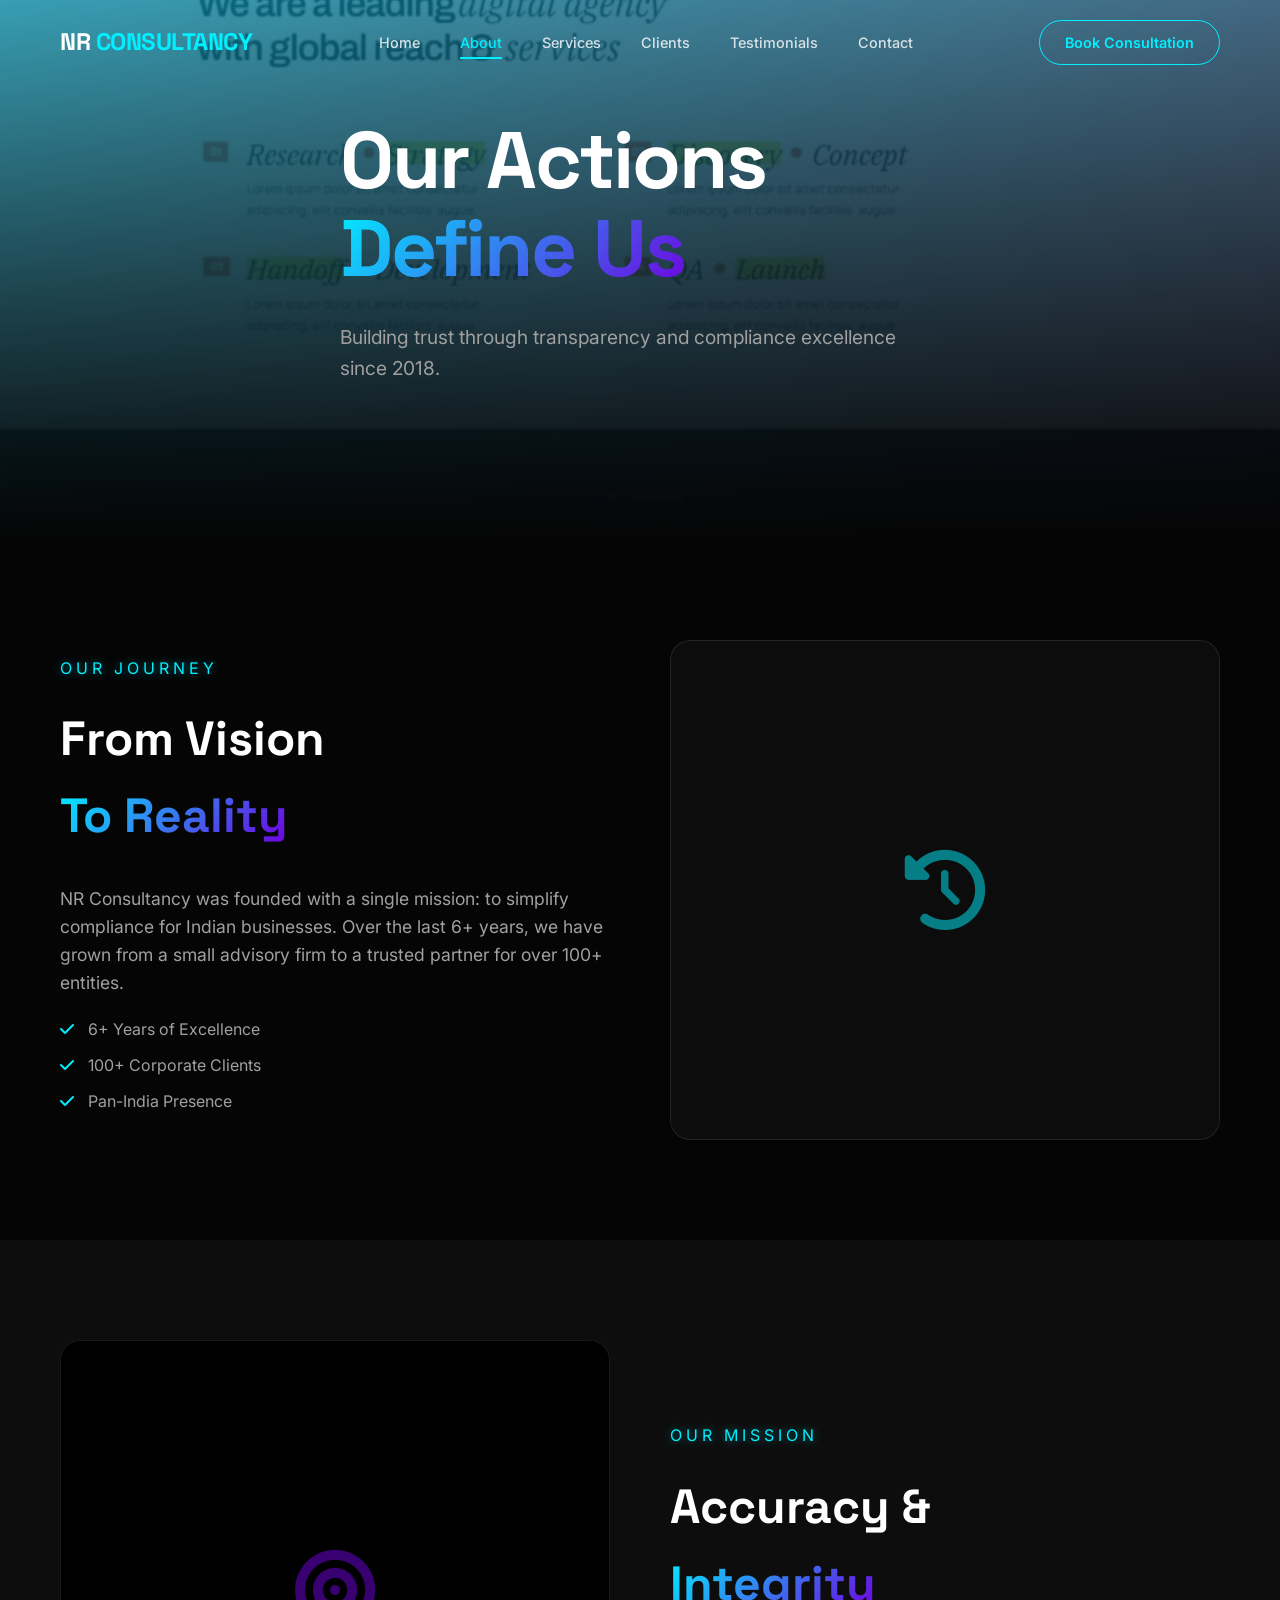
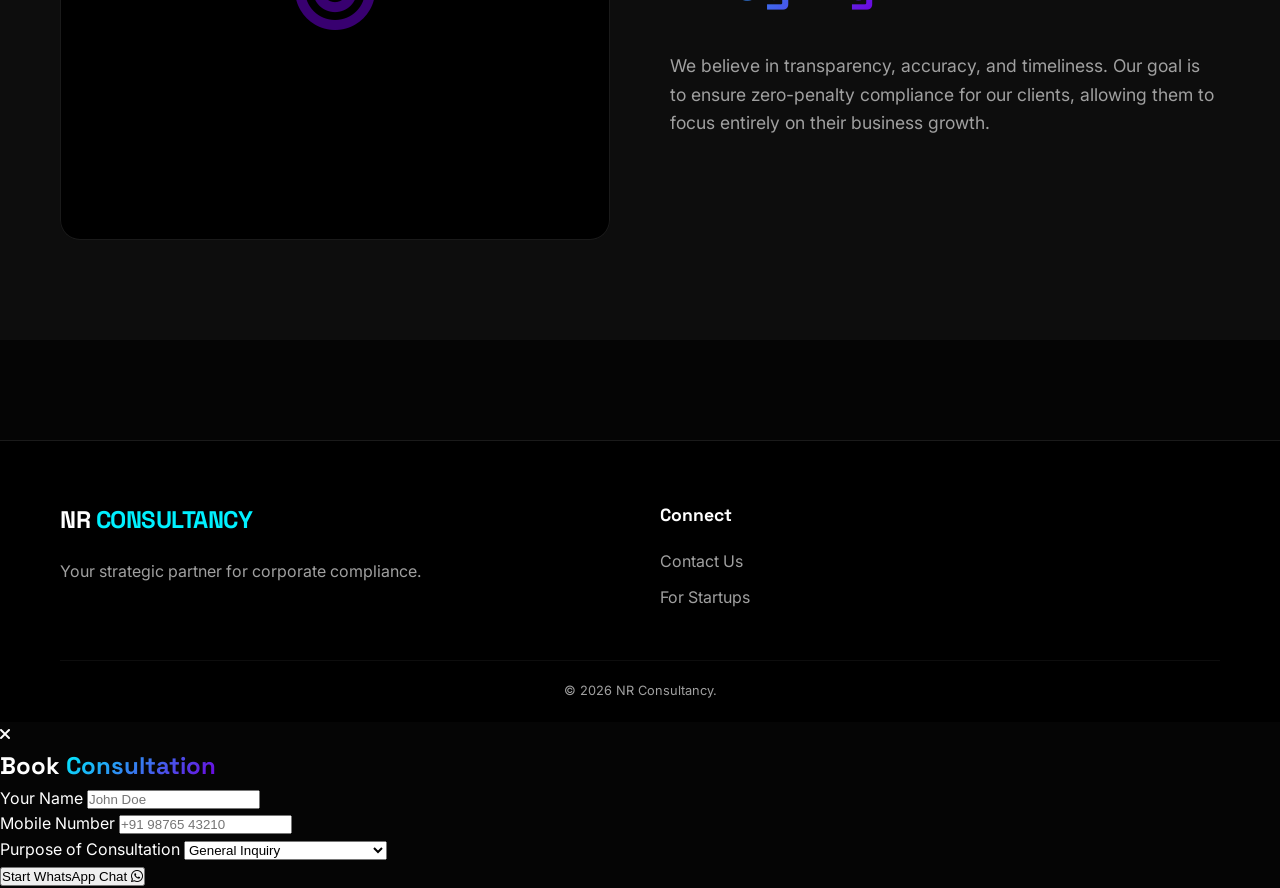
==== commit 635fdf27: "Fix modal styles on secondary pages (cache busting)" ====
--- a/about.html
+++ b/about.html
@@ -12,7 +12,7 @@
     <meta name="robots" content="index, follow">
 
     <!-- Styles -->
-    <link rel="stylesheet" href="style.css">
+    <link rel="stylesheet" href="style.css?v=3">
     <link rel="stylesheet" href="https://cdnjs.cloudflare.com/ajax/libs/font-awesome/6.0.0/css/all.min.css">
 </head>
 
@@ -125,6 +125,36 @@
         </div>
     </footer>
 
+    <!-- Consultation Modal -->
+    <div class="modal-overlay" id="bookingModal">
+        <div class="modal-content">
+            <i class="fas fa-times modal-close" id="closeModal"></i>
+            <h2 class="modal-title">Book <span class="text-gradient">Consultation</span></h2>
+            <form id="bookingForm">
+                <div class="form-group">
+                    <label>Your Name</label>
+                    <input type="text" class="form-input" id="userName" placeholder="John Doe" required>
+                </div>
+                <div class="form-group">
+                    <label>Mobile Number</label>
+                    <input type="tel" class="form-input" id="userMobile" placeholder="+91 98765 43210" required>
+                </div>
+                <div class="form-group">
+                    <label>Purpose of Consultation</label>
+                    <select class="form-select" id="userPurpose">
+                        <option value="General Inquiry">General Inquiry</option>
+                        <option value="ESIC Registration">ESIC Registration/Compliance</option>
+                        <option value="EPFO Services">EPFO Services</option>
+                        <option value="GST Filing">GST Filing</option>
+                        <option value="Payroll Management">Payroll Management</option>
+                        <option value="Business Setup">New Business Setup</option>
+                    </select>
+                </div>
+                <button type="submit" class="btn-submit">Start WhatsApp Chat <i class="fab fa-whatsapp"></i></button>
+            </form>
+        </div>
+    </div>
+
     <script src="script.js"></script>
 </body>
 
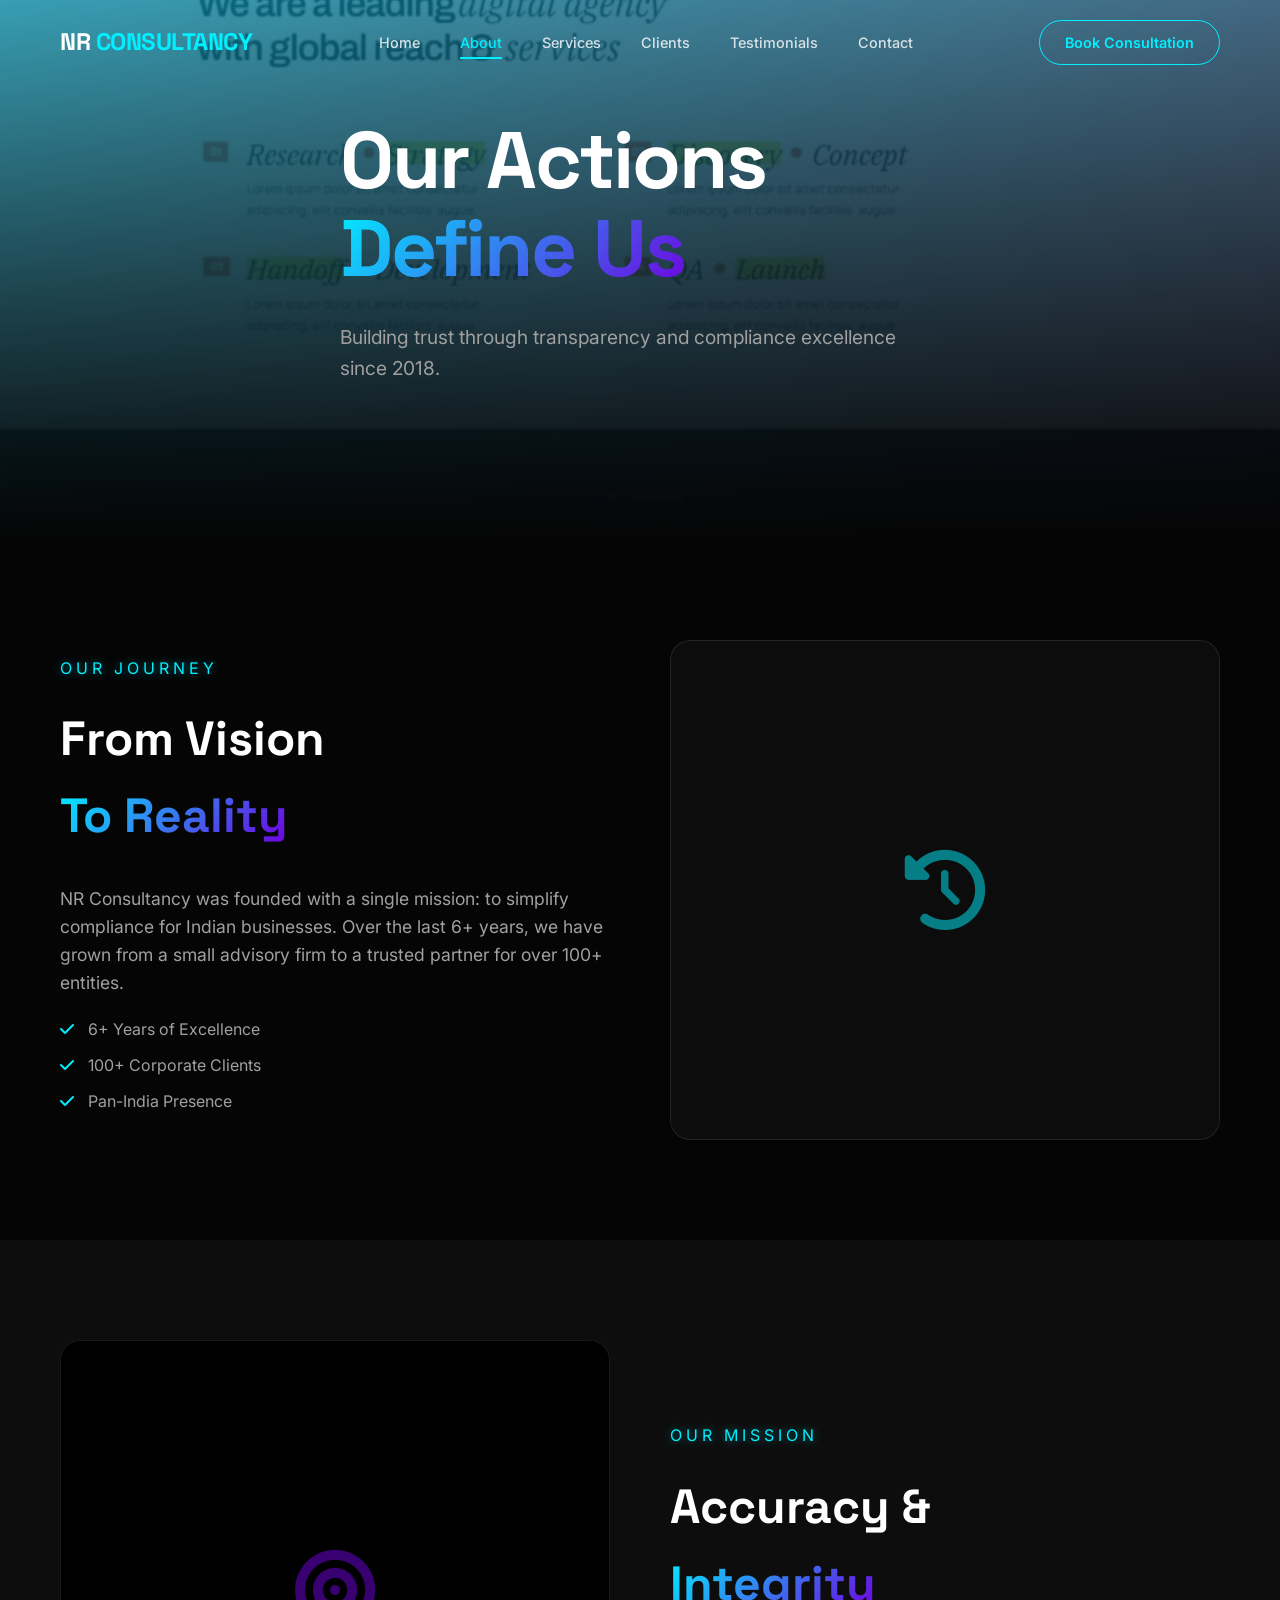
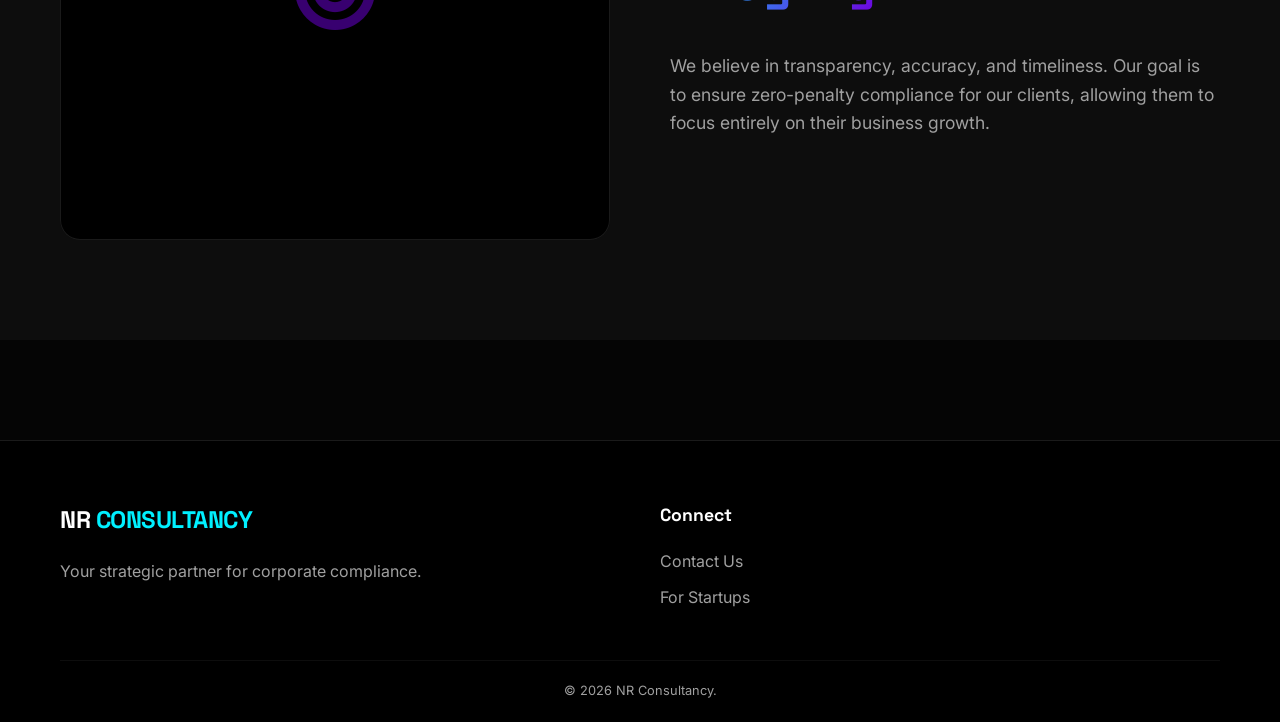
==== commit 1e86b81c: "Refactor: Replace modal with dedicated booking page" ====
--- a/about.html
+++ b/about.html
@@ -30,7 +30,7 @@
                 <a href="testimonials.html">Testimonials</a>
                 <a href="contact.html">Contact</a>
             </div>
-            <a href="contact.html" class="nav-cta">Book Consultation</a>
+            <a href="booking.html" class="nav-cta">Book Consultation</a>
             <div class="menu-toggle"><i class="fas fa-bars"></i></div>
         </div>
     </nav>
@@ -125,35 +125,7 @@
         </div>
     </footer>
 
-    <!-- Consultation Modal -->
-    <div class="modal-overlay" id="bookingModal">
-        <div class="modal-content">
-            <i class="fas fa-times modal-close" id="closeModal"></i>
-            <h2 class="modal-title">Book <span class="text-gradient">Consultation</span></h2>
-            <form id="bookingForm">
-                <div class="form-group">
-                    <label>Your Name</label>
-                    <input type="text" class="form-input" id="userName" placeholder="John Doe" required>
-                </div>
-                <div class="form-group">
-                    <label>Mobile Number</label>
-                    <input type="tel" class="form-input" id="userMobile" placeholder="+91 98765 43210" required>
-                </div>
-                <div class="form-group">
-                    <label>Purpose of Consultation</label>
-                    <select class="form-select" id="userPurpose">
-                        <option value="General Inquiry">General Inquiry</option>
-                        <option value="ESIC Registration">ESIC Registration/Compliance</option>
-                        <option value="EPFO Services">EPFO Services</option>
-                        <option value="GST Filing">GST Filing</option>
-                        <option value="Payroll Management">Payroll Management</option>
-                        <option value="Business Setup">New Business Setup</option>
-                    </select>
-                </div>
-                <button type="submit" class="btn-submit">Start WhatsApp Chat <i class="fab fa-whatsapp"></i></button>
-            </form>
-        </div>
-    </div>
+
 
     <script src="script.js"></script>
 </body>
